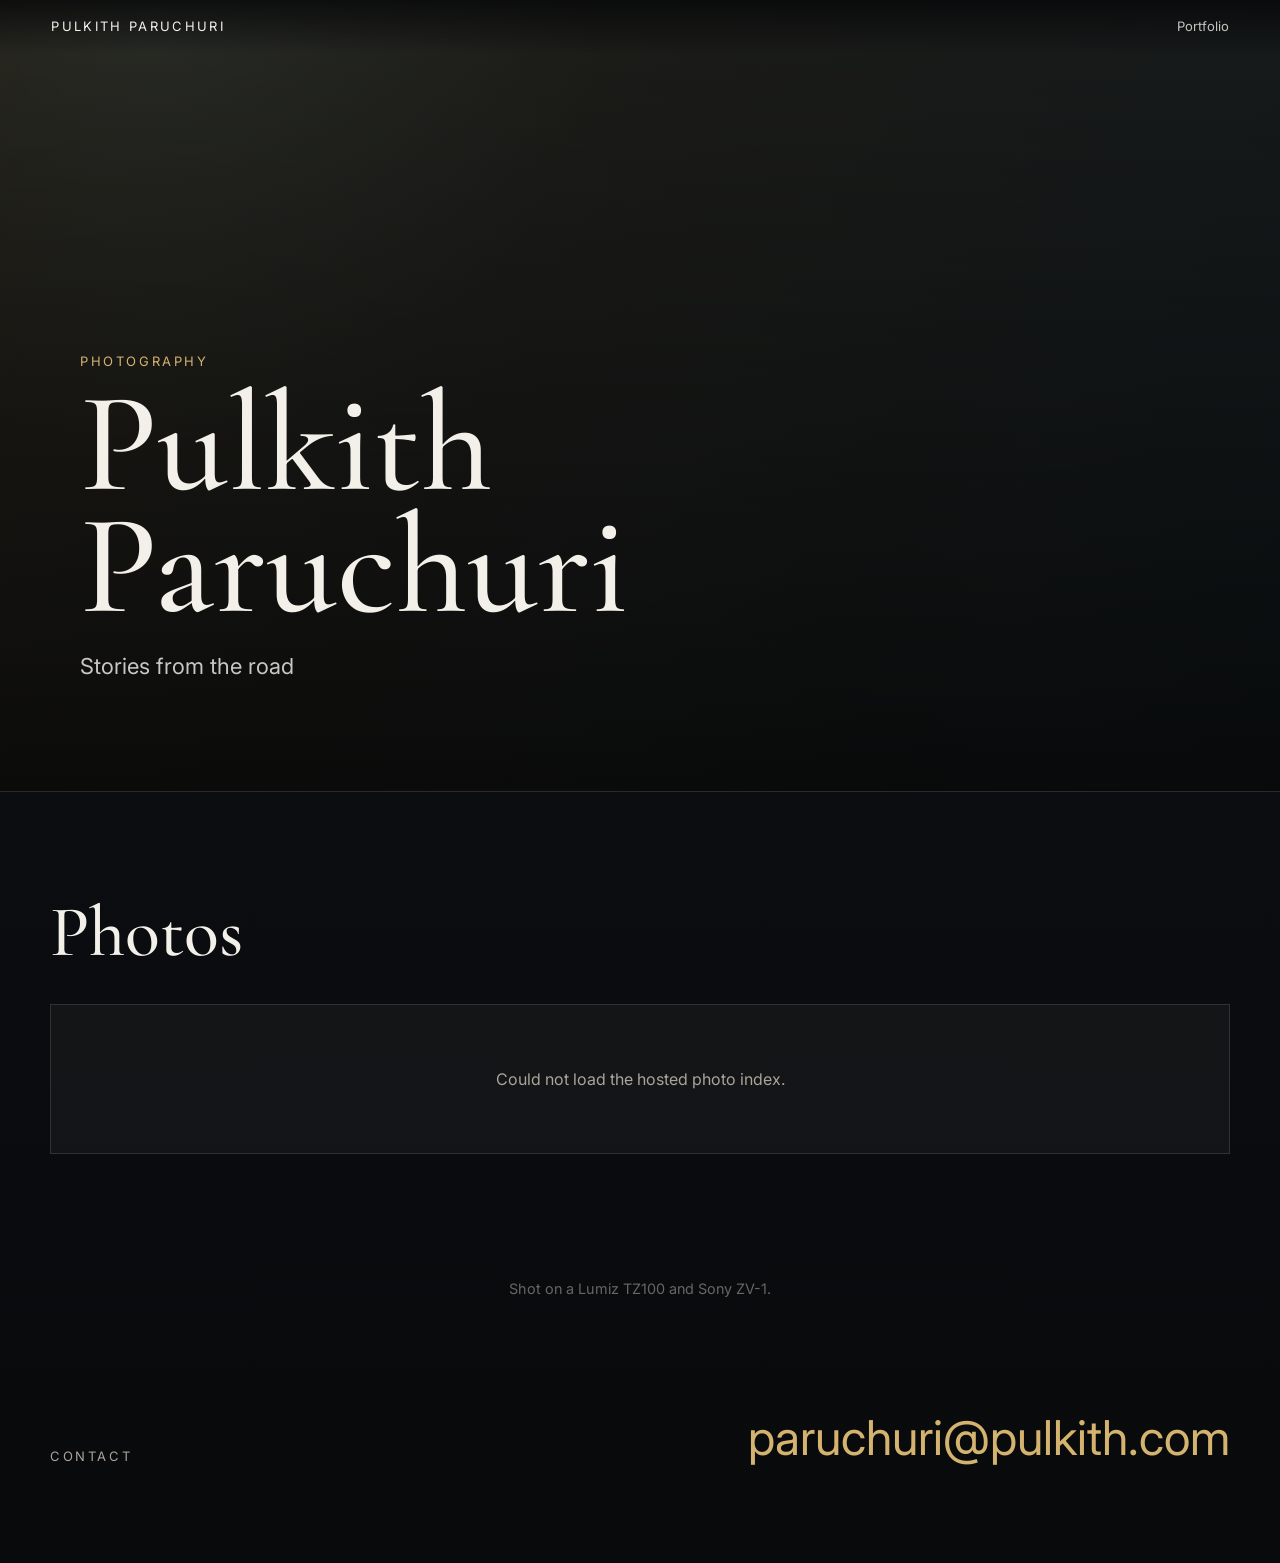
==== index.html @ fd445e32 "Fix Text" ====
<!doctype html>
<html lang="en">
  <head>
    <meta charset="utf-8">
    <meta name="viewport" content="width=device-width, initial-scale=1">
    <title>Pulkith Paruchuri Photography | Dallas, Philadelphia & NYC</title>
    <meta name="description" content="Photography portfolio by Pulkith Paruchuri, featuring travel, street, landscape, and low-light work from Dallas, Philadelphia, New York City, and beyond.">
    <meta name="robots" content="index, follow">
    <meta name="author" content="Pulkith Paruchuri">
    <link rel="canonical" href="https://photography.pulkith.com/">
    <link rel="icon" type="image/png" href="assets/favicon.png">
    <meta property="og:type" content="website">
    <meta property="og:site_name" content="Pulkith Paruchuri Photography">
    <meta property="og:title" content="Pulkith Paruchuri Photography">
    <meta property="og:description" content="Travel, street, landscape, and low-light photography from Dallas, Philadelphia, New York City, and beyond.">
    <meta property="og:url" content="https://photography.pulkith.com/">
    <meta property="og:image" content="https://photography.pulkith.com/photos/hero.jpg">
    <meta property="og:image:alt" content="Featured photograph from Pulkith Paruchuri's portfolio">
    <meta name="twitter:card" content="summary_large_image">
    <meta name="twitter:title" content="Pulkith Paruchuri Photography">
    <meta name="twitter:description" content="Travel, street, landscape, and low-light photography from Dallas, Philadelphia, New York City, and beyond.">
    <meta name="twitter:image" content="https://photography.pulkith.com/photos/hero.jpg">
    <link rel="preconnect" href="https://fonts.googleapis.com">
    <link rel="preconnect" href="https://fonts.gstatic.com" crossorigin>
    <link href="https://fonts.googleapis.com/css2?family=Cormorant+Garamond:wght@500;600&family=Inter:wght@400;500;650;700&display=swap" rel="stylesheet">
    <link rel="stylesheet" href="assets/styles.css?v=20260527-lightbox-nav">
    <script type="application/ld+json">
      {
        "@context": "https://schema.org",
        "@type": "Person",
        "name": "Pulkith Paruchuri",
        "url": "https://photography.pulkith.com/",
        "email": "mailto:paruchuri@pulkith.com",
        "jobTitle": "Photographer",
        "knowsAbout": ["Travel photography", "Street photography", "Landscape photography", "Low-light photography"],
        "areaServed": ["Dallas", "Philadelphia", "New York City"],
        "image": "https://photography.pulkith.com/photos/hero.jpg",
        "mainEntityOfPage": {
          "@type": "WebPage",
          "@id": "https://photography.pulkith.com/"
        }
      }
    </script>
  </head>
  <body>
    <nav class="site-nav" aria-label="Primary">
      <a class="brand" href="#">Pulkith Paruchuri</a>
      <div class="nav-links">
        <a href="#portfolio">Portfolio</a>
        <!-- <a href="#gear">Details</a> -->
        <!-- <a href="#contact">Contact</a> -->
      </div>
    </nav>

    <header class="hero">
      <div class="hero-image" id="heroImage" aria-hidden="true"></div>
      <div class="hero-content">
        <p class="eyebrow">Photography</p>
        <h1>Pulkith Paruchuri</h1>
        <p class="hero-subtitle">Stories from the road</p>
      </div>
    </header>

    <main>
      <section class="section" id="portfolio">
        <div class="section-heading">
          <h2>Photos</h2>
        </div>
        <div class="gallery" id="gallery" aria-live="polite"></div>
      </section>

      <!-- <section class="gear-band" id="gear">
        <div class="section">
          <div class="section-heading">
            <h2>Details</h2>
            <p class="section-note">A compact working kit for high-resolution stills, travel, low light, street, and landscape work.</p>
          </div>
          <div class="gear-grid">
            <article class="gear-card">
              <h3>Camera</h3>
              <p>Full-frame mirrorless body, shot in RAW whenever possible for maximum editing latitude and export quality.</p>
               <p>Shot on a Lumix TZ100 and Sony ZV-1. Hoping to get a interchangeable lens camera soon!</p>
            </article>
            <article class="gear-card">
              <h3>Lenses</h3>
              <p>Fast primes for night and portrait work, plus a standard zoom for travel, architecture, and fast-moving days.</p>
            </article>
            <article class="gear-card">
              <h3>Workflow</h3>
              <p>Original uploads are preserved. The site displays the uploaded source file and opens the same file in the viewer.</p>
            </article>
            <article class="gear-card">
              <h3>Locations</h3>
              <p>Based around Dallas, Philadelphia, and New York City, with room for assignments and travel.</p>
            </article>
          </div>
        </div>
      </section> -->
      <section style="width: 100%; display: flex; justify-content: center; margin-top: 1rem;">
                   <p style="color: #666; font-size: 0.9rem;">Shot on a Lumiz TZ100 and Sony ZV-1.</p>
      </section>

      <section class="section contact" id="contact">
        <div>
          <p class="eyebrow">Contact</p>
          <!-- <h2>Available in Dallas, Philadelphia, and NYC.</h2> -->
        </div>
        <a href="mailto:paruchuri@pulkith.com">paruchuri@pulkith.com</a>
      </section>
    </main>

    <div class="lightbox" id="lightbox" role="dialog" aria-modal="true" aria-label="Photo viewer">
      <button class="icon-button" id="closeLightbox" aria-label="Close viewer">&times;</button>
      <button class="lightbox-nav lightbox-prev" id="prevLightbox" type="button" aria-label="Previous image">&lsaquo;</button>
      <img id="lightboxImage" alt="">
      <button class="lightbox-nav lightbox-next" id="nextLightbox" type="button" aria-label="Next image">&rsaquo;</button>
      <div class="lightbox-caption">
        <span id="lightboxLocation"></span>
        <span id="lightboxDate"></span>
      </div>
    </div>

    <script src="assets/site.js?v=20260527-lightbox-nav"></script>
  </body>
</html>
---- assets/styles.css ----
:root {
  color-scheme: dark;
  --bg: #08090b;
  --panel: #111419;
  --panel-soft: #171b22;
  --text: #f3f0ea;
  --muted: #aaa49a;
  --line: rgba(255, 255, 255, 0.12);
  --accent: #d4b36f;
  --accent-2: #78b7c5;
  --danger: #df6b6b;
  --shadow: 0 26px 70px rgba(0, 0, 0, 0.45);
  font-family: Inter, ui-sans-serif, system-ui, -apple-system, BlinkMacSystemFont, "Segoe UI", sans-serif;
}

* {
  box-sizing: border-box;
}

html {
  scroll-behavior: smooth;
}

body {
  margin: 0;
  min-height: 100vh;
  background:
    radial-gradient(circle at 12% 0%, rgba(120, 183, 197, 0.11), transparent 28rem),
    linear-gradient(180deg, #07080a 0%, #0c0d10 44%, #090a0c 100%);
  color: var(--text);
}

body.admin-body {
  background: #0a0b0d;
}

body.admin-locked .admin-shell {
  filter: blur(10px);
  pointer-events: none;
  user-select: none;
}

a {
  color: inherit;
}

button,
input,
select,
textarea {
  font: inherit;
}

button {
  border: 0;
  cursor: pointer;
}

button:disabled {
  cursor: not-allowed;
  opacity: 0.55;
}

.site-nav {
  position: fixed;
  top: 0;
  left: 0;
  right: 0;
  z-index: 20;
  display: flex;
  align-items: center;
  justify-content: space-between;
  padding: 18px clamp(18px, 4vw, 54px);
  color: var(--text);
  background: linear-gradient(180deg, rgba(5, 6, 8, 0.74), rgba(5, 6, 8, 0));
  backdrop-filter: blur(10px);
}

.brand {
  font-size: 13px;
  letter-spacing: 0.18em;
  text-transform: uppercase;
  text-decoration: none;
}

.nav-links {
  display: flex;
  gap: 18px;
  color: rgba(243, 240, 234, 0.8);
  font-size: 13px;
}

.nav-links a {
  text-decoration: none;
}

.hero {
  min-height: 88svh;
  position: relative;
  display: grid;
  align-items: end;
  overflow: hidden;
  border-bottom: 1px solid var(--line);
}

.hero-image {
  position: absolute;
  inset: 0;
  background:
    linear-gradient(180deg, rgba(0, 0, 0, 0.14), rgba(0, 0, 0, 0.72)),
    linear-gradient(120deg, rgba(212, 179, 111, 0.16), rgba(120, 183, 197, 0.12)),
    url("https://photography.pulkith.com/photos/hero.jpg");
  background-size: cover;
  background-position: center;
  transform: scale(1.04);
  animation: heroDrift 18s ease-in-out infinite alternate;
}

.hero-content {
  position: relative;
  width: min(1120px, calc(100% - 36px));
  margin: 0 auto;
  padding: 0 0 min(12vh, 110px);
}

.eyebrow {
  margin: 0 0 14px;
  color: var(--accent);
  font-size: 13px;
  letter-spacing: 0.2em;
  text-transform: uppercase;
}

h1 {
  max-width: 880px;
  margin: 0;
  font-family: "Cormorant Garamond", Georgia, serif;
  font-size: clamp(58px, 12vw, 142px);
  font-weight: 500;
  line-height: 0.86;
  letter-spacing: 0;
}

.hero-subtitle {
  max-width: 560px;
  margin: 24px 0 0;
  color: rgba(243, 240, 234, 0.82);
  font-size: clamp(17px, 2vw, 22px);
  line-height: 1.45;
}

.section {
  width: min(1180px, calc(100% - 28px));
  margin: 0 auto;
  padding: clamp(52px, 8vw, 96px) 0;
}

.section-heading {
  display: flex;
  align-items: end;
  justify-content: space-between;
  gap: 24px;
  margin-bottom: 28px;
}

h2 {
  margin: 0;
  font-family: "Cormorant Garamond", Georgia, serif;
  font-size: clamp(38px, 6vw, 72px);
  font-weight: 500;
  letter-spacing: 0;
}

.section-note {
  max-width: 380px;
  margin: 0;
  color: var(--muted);
  line-height: 1.5;
}

.gallery {
  display: flex;
  flex-direction: column;
  gap: clamp(18px, 3.2vw, 42px);
}

.gallery-row {
  display: flex;
  align-items: center;
  flex-wrap: wrap;
  justify-content: center;
  gap: clamp(12px, 1.5vw, 24px);
}

.photo-tile {
  position: relative;
  flex: 0 1 auto;
  max-width: min(52vw, 100%);
  overflow: hidden;
  background: var(--panel);
  box-shadow: var(--shadow);
  isolation: isolate;
  opacity: 0;
  transform: translateY(24px);
  transition: opacity 700ms ease, transform 700ms ease, filter 240ms ease;
}

.photo-tile.is-visible {
  opacity: 1;
  transform: translateY(0);
}

.photo-tile.feature {
  box-shadow: 0 28px 70px rgba(0, 0, 0, 0.45);
}

.photo-tile img {
  width: 100%;
  height: auto;
  display: block;
  object-fit: contain;
  transition: filter 300ms ease;
}

.photo-tile:hover img {
  filter: saturate(1.08) contrast(1.04);
}

.photo-meta {
  position: absolute;
  left: 0;
  right: 0;
  bottom: 0;
  display: flex;
  justify-content: space-between;
  gap: 12px;
  padding: 34px 16px 14px;
  background: linear-gradient(180deg, transparent, rgba(0, 0, 0, 0.74));
  color: rgba(255, 255, 255, 0.92);
  font-size: 13px;
}

.photo-meta span:last-child {
  color: rgba(255, 255, 255, 0.68);
  text-align: right;
}

.empty-state {
  padding: 64px 22px;
  border: 1px solid var(--line);
  background: rgba(255, 255, 255, 0.035);
  color: var(--muted);
  text-align: center;
}

.gear-band {
  border-top: 1px solid var(--line);
  border-bottom: 1px solid var(--line);
  background: rgba(255, 255, 255, 0.025);
}

.gear-grid {
  display: grid;
  grid-template-columns: 1.3fr repeat(3, 1fr);
  gap: 18px;
}

.gear-card {
  min-height: 150px;
  padding: 22px;
  border: 1px solid var(--line);
  background: linear-gradient(145deg, rgba(255, 255, 255, 0.07), rgba(255, 255, 255, 0.025));
}

.gear-card h3 {
  margin: 0 0 12px;
  color: var(--accent);
  font-size: 13px;
  letter-spacing: 0.16em;
  text-transform: uppercase;
}

.gear-card p {
  margin: 0;
  color: rgba(243, 240, 234, 0.82);
  line-height: 1.55;
}

.contact {
  display: grid;
  grid-template-columns: 1fr auto;
  align-items: end;
  gap: 24px;
}

.contact a {
  color: var(--accent);
  font-size: clamp(24px, 4vw, 48px);
  text-decoration: none;
}

.contact p {
  margin: 12px 0 0;
  color: var(--muted);
  line-height: 1.6;
}

.lightbox {
  position: fixed;
  inset: 0;
  z-index: 60;
  display: none;
  grid-template-rows: 1fr auto;
  padding: 22px;
  background: rgba(0, 0, 0, 0.92);
}

.lightbox.open {
  display: grid;
}

.lightbox img {
  width: 100%;
  height: 100%;
  min-height: 0;
  object-fit: contain;
}

.lightbox-nav {
  position: absolute;
  top: 50%;
  width: clamp(44px, 5vw, 58px);
  height: clamp(58px, 8vw, 82px);
  border: 1px solid rgba(255, 255, 255, 0.18);
  background: rgba(0, 0, 0, 0.34);
  color: rgba(255, 255, 255, 0.92);
  font-size: clamp(42px, 6vw, 64px);
  line-height: 1;
  transform: translateY(-50%);
  transition: background 180ms ease, border-color 180ms ease, transform 180ms ease;
}

.lightbox-nav:hover {
  background: rgba(255, 255, 255, 0.12);
  border-color: rgba(255, 255, 255, 0.34);
  transform: translateY(-50%) scale(1.04);
}

.lightbox-prev {
  left: clamp(10px, 2vw, 24px);
}

.lightbox-next {
  right: clamp(10px, 2vw, 24px);
}

.lightbox-caption {
  display: flex;
  justify-content: space-between;
  gap: 18px;
  padding-top: 14px;
  color: rgba(255, 255, 255, 0.82);
}

.icon-button {
  position: absolute;
  top: 18px;
  right: 18px;
  width: 42px;
  height: 42px;
  border: 1px solid var(--line);
  background: rgba(255, 255, 255, 0.08);
  color: var(--text);
  font-size: 26px;
}

.admin-shell {
  width: min(1180px, calc(100% - 28px));
  margin: 0 auto;
  padding: 28px 0 60px;
}

.admin-lock {
  position: fixed;
  inset: 0;
  z-index: 80;
  display: none;
  place-items: center;
  padding: 20px;
  background: rgba(5, 6, 8, 0.78);
  backdrop-filter: blur(8px);
}

.admin-locked .admin-lock {
  display: grid;
}

.admin-lock-panel {
  width: min(420px, 100%);
  padding: 24px;
  border: 1px solid var(--line);
  background: var(--panel);
  box-shadow: var(--shadow);
}

.admin-lock-panel h2 {
  margin-bottom: 18px;
  font-family: inherit;
  font-size: 24px;
  font-weight: 700;
}

.admin-header {
  display: flex;
  align-items: center;
  justify-content: space-between;
  gap: 18px;
  padding-bottom: 22px;
}

.admin-header h1 {
  font-size: clamp(38px, 7vw, 84px);
}

.admin-header a {
  color: var(--muted);
  text-decoration: none;
}

.admin-layout {
  display: grid;
  grid-template-columns: minmax(300px, 390px) 1fr;
  gap: 18px;
  align-items: start;
}

.admin-panel {
  padding: 18px;
  border: 1px solid var(--line);
  background: var(--panel);
}

.admin-panel h2 {
  margin-bottom: 16px;
  font-family: inherit;
  font-size: 18px;
  font-weight: 650;
}

.field {
  display: grid;
  gap: 7px;
  margin-bottom: 13px;
  color: var(--muted);
  font-size: 13px;
}

.field input,
.field textarea,
.field select {
  width: 100%;
  min-height: 42px;
  border: 1px solid var(--line);
  border-radius: 0;
  padding: 10px 11px;
  background: #0b0d11;
  color: var(--text);
}

.field textarea {
  min-height: 74px;
  resize: vertical;
}

.admin-divider {
  height: 1px;
  margin: 22px 0;
  background: var(--line);
}

.form-grid {
  display: grid;
  grid-template-columns: 1fr 1fr;
  gap: 12px;
}

.button-row {
  display: flex;
  flex-wrap: wrap;
  gap: 10px;
  margin-top: 16px;
}

.primary-button,
.secondary-button,
.danger-button {
  min-height: 42px;
  padding: 0 14px;
  border: 1px solid transparent;
  background: var(--accent);
  color: #111;
  font-weight: 700;
}

.secondary-button {
  border-color: var(--line);
  background: transparent;
  color: var(--text);
}

.danger-button {
  background: transparent;
  border-color: rgba(223, 107, 107, 0.5);
  color: var(--danger);
}

.status {
  min-height: 24px;
  margin-top: 12px;
  color: var(--muted);
  font-size: 13px;
}

.progress-shell {
  width: 100%;
  height: 10px;
  margin-top: 16px;
  overflow: hidden;
  border: 1px solid var(--line);
  background: #08090b;
}

.progress-bar {
  width: 0%;
  height: 100%;
  background: linear-gradient(90deg, var(--accent), var(--accent-2));
  transition: width 220ms ease;
}

.toast {
  position: fixed;
  left: 50%;
  bottom: 24px;
  z-index: 100;
  max-width: min(520px, calc(100% - 32px));
  padding: 12px 16px;
  border: 1px solid rgba(223, 107, 107, 0.55);
  background: rgba(25, 11, 12, 0.96);
  color: #ffd6d6;
  box-shadow: var(--shadow);
  opacity: 0;
  pointer-events: none;
  transform: translate(-50%, 12px);
  transition: opacity 180ms ease, transform 180ms ease;
}

.toast.show {
  opacity: 1;
  transform: translate(-50%, 0);
}

.photo-list {
  display: grid;
  gap: 12px;
}

.admin-item {
  display: grid;
  grid-template-columns: 112px 1fr;
  gap: 14px;
  padding: 12px;
  border: 1px solid var(--line);
  background: var(--panel-soft);
}

.admin-item.dragging {
  opacity: 0.46;
}

.admin-thumb {
  width: 112px;
  aspect-ratio: 1 / 1;
  object-fit: cover;
  background: #050607;
}

.admin-fields {
  display: grid;
  grid-template-columns: repeat(4, 1fr);
  gap: 9px;
}

.admin-fields .wide-field {
  grid-column: span 2;
}

.admin-actions {
  display: flex;
  flex-wrap: wrap;
  gap: 8px;
  margin-top: 10px;
}

.admin-actions button {
  min-height: 34px;
  padding: 0 10px;
  border: 1px solid var(--line);
  background: #0b0d11;
  color: var(--text);
}

.admin-replace-input {
  display: none;
}

.drag-handle {
  cursor: grab;
}

@keyframes heroDrift {
  from {
    transform: scale(1.04) translate3d(-0.8%, -0.8%, 0);
  }
  to {
    transform: scale(1.1) translate3d(1.1%, 0.8%, 0);
  }
}

@media (max-width: 880px) {
  .gallery-row {
    justify-content: center;
  }

  .gear-grid,
  .contact,
  .admin-layout {
    grid-template-columns: 1fr;
  }

  .admin-fields {
    grid-template-columns: 1fr 1fr;
  }
}

@media (max-width: 560px) {
  .site-nav {
    align-items: start;
    gap: 12px;
  }

  .nav-links {
    gap: 10px;
    font-size: 12px;
  }

  .section-heading,
  .lightbox-caption,
  .admin-header {
    align-items: start;
    flex-direction: column;
  }

  .form-grid,
  .admin-item,
  .admin-fields {
    grid-template-columns: 1fr;
  }

  .admin-thumb {
    width: 100%;
  }
}
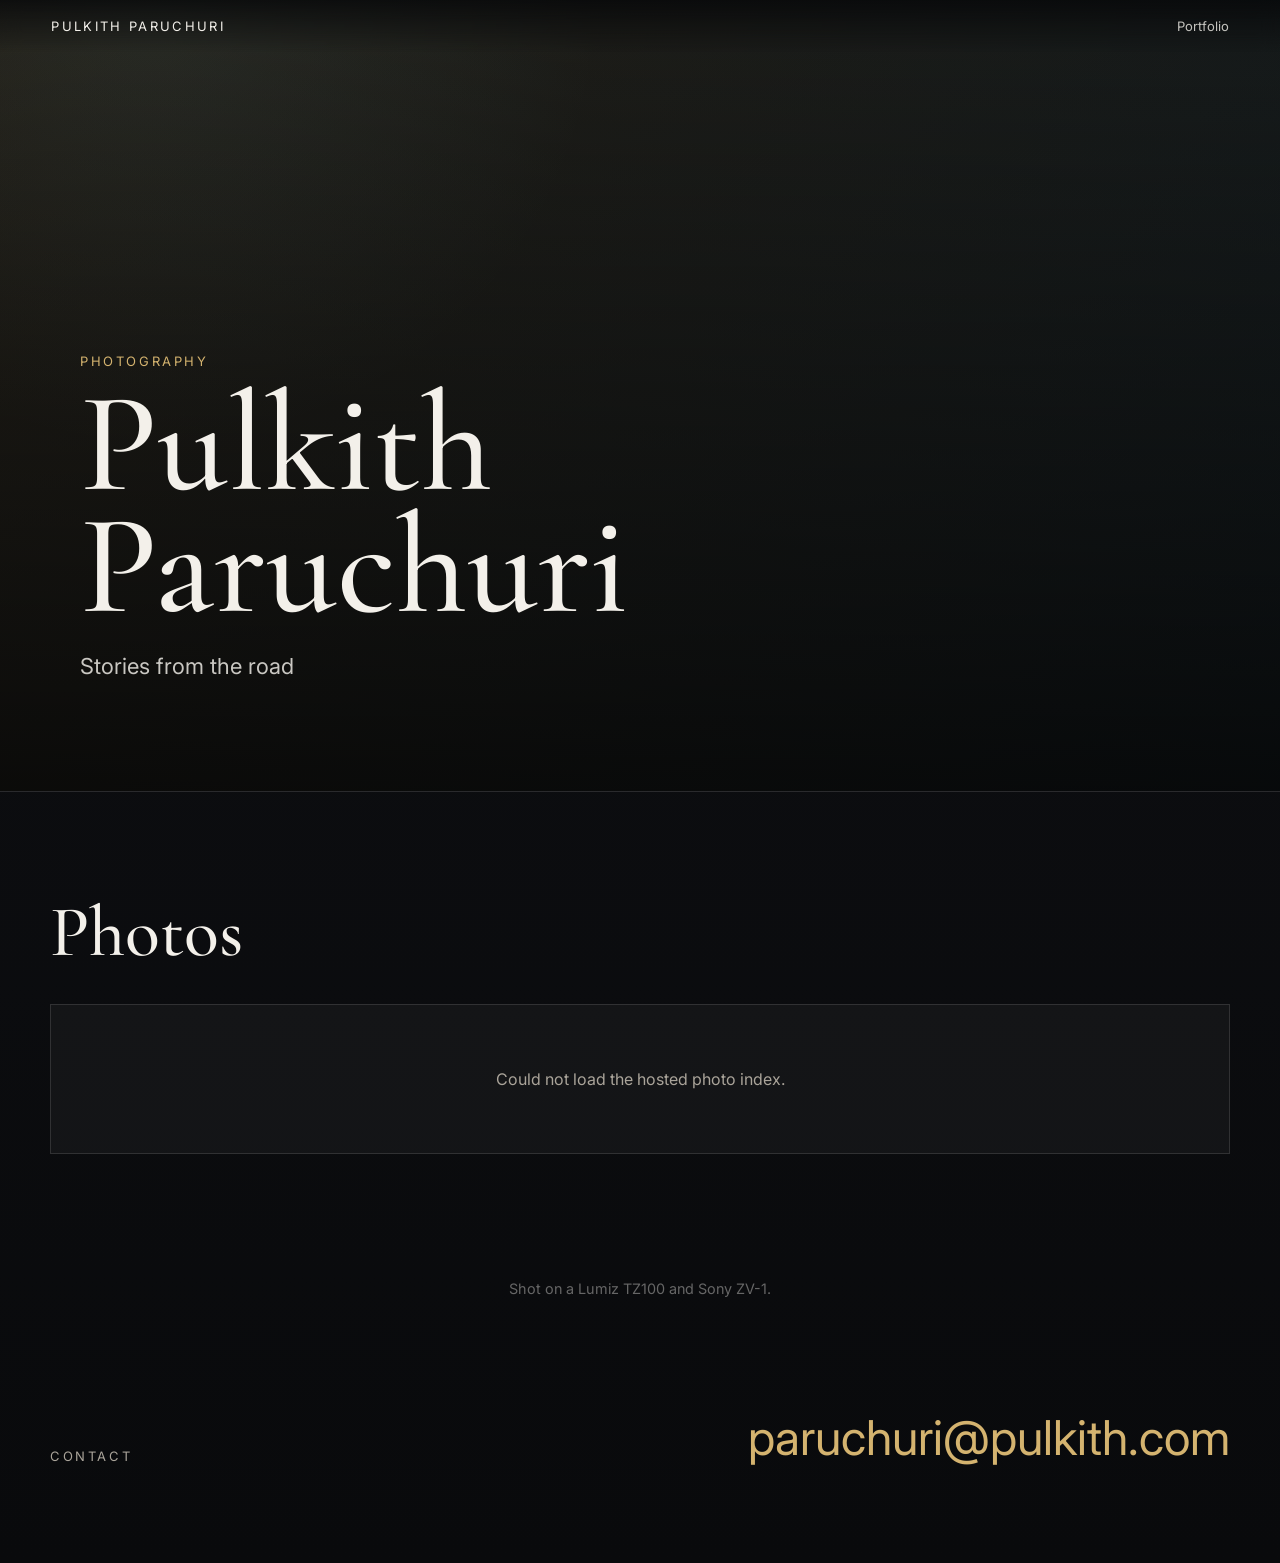
==== commit f80e6013: "MObile Optimizations, First Load Optimizations" ====
--- a/index.html
+++ b/index.html
@@ -23,7 +23,7 @@
     <link rel="preconnect" href="https://fonts.googleapis.com">
     <link rel="preconnect" href="https://fonts.gstatic.com" crossorigin>
     <link href="https://fonts.googleapis.com/css2?family=Cormorant+Garamond:wght@500;600&family=Inter:wght@400;500;650;700&display=swap" rel="stylesheet">
-    <link rel="stylesheet" href="assets/styles.css?v=20260527-lightbox-nav">
+    <link rel="stylesheet" href="assets/styles.css?v=20260527-mobile-load">
     <script type="application/ld+json">
       {
         "@context": "https://schema.org",
@@ -120,6 +120,6 @@
       </div>
     </div>
 
-    <script src="assets/site.js?v=20260527-lightbox-nav"></script>
+    <script src="assets/site.js?v=20260527-mobile-load"></script>
   </body>
 </html>
--- a/assets/styles.css
+++ b/assets/styles.css
@@ -95,7 +95,8 @@
 }
 
 .hero {
-  min-height: 88svh;
+  min-height: 88vh;
+  min-height: min(88svh, 900px);
   position: relative;
   display: grid;
   align-items: end;
@@ -108,11 +109,11 @@
   inset: 0;
   background:
     linear-gradient(180deg, rgba(0, 0, 0, 0.14), rgba(0, 0, 0, 0.72)),
-    linear-gradient(120deg, rgba(212, 179, 111, 0.16), rgba(120, 183, 197, 0.12)),
-    url("https://photography.pulkith.com/photos/hero.jpg");
+    linear-gradient(120deg, rgba(212, 179, 111, 0.16), rgba(120, 183, 197, 0.12));
   background-size: cover;
   background-position: center;
-  transform: scale(1.04);
+  background-repeat: no-repeat;
+  transform: scale(1.02);
   animation: heroDrift 18s ease-in-out infinite alternate;
 }
 
@@ -627,6 +628,16 @@
 }
 
 @media (max-width: 880px) {
+  .hero {
+    min-height: 82vh;
+    min-height: min(82svh, 760px);
+  }
+
+  .hero-image {
+    transform: none;
+    animation: none;
+  }
+
   .gallery-row {
     justify-content: center;
   }
